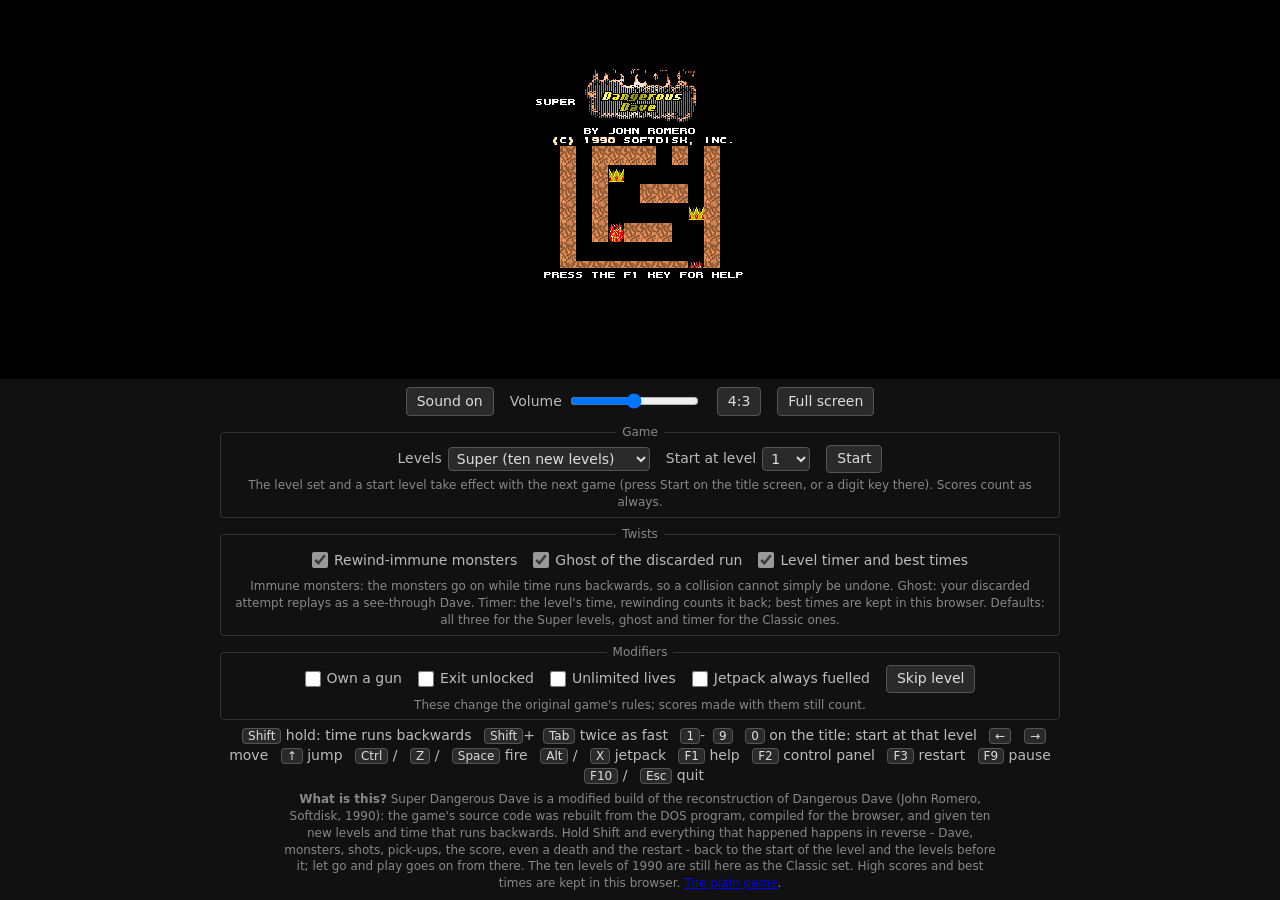
==== super/index.html @ 54e4410f "Add Super Dangerous Dave at /super/; update plain build" ====
<!doctype html>
<html lang="en">
<head>
<meta charset="utf-8">
<meta name="viewport" content="width=device-width, initial-scale=1, viewport-fit=cover">
<title>Super Dangerous Dave</title>
<link rel="stylesheet" href="dave.css">
</head>
<body>

<main id="stage">
  <div id="screen">
    <!-- 320 * 200 pixels, always; dave.css and shell.js scale it -->
    <canvas id="canvas" width="320" height="200" tabindex="0"
            aria-label="Super Dangerous Dave"></canvas>
    <button id="overlay" type="button">Loading ...</button>
  </div>

  <div id="touch" hidden>
    <div class="pad keys">
      <button type="button" data-keys="1">Esc</button>
      <button type="button" data-keys="21">Y</button>
      <button type="button" data-keys="49">N</button>
      <button type="button" data-keys="28">Enter</button>
    </div>
    <div class="pad arrows">
      <button type="button" data-keys="72 75" aria-label="jump left">&#8598;</button>
      <button type="button" data-keys="72" aria-label="up">&#8593;</button>
      <button type="button" data-keys="72 77" aria-label="jump right">&#8599;</button>
      <button type="button" data-keys="75" aria-label="left">&#8592;</button>
      <button type="button" data-keys="80" aria-label="down">&#8595;</button>
      <button type="button" data-keys="77" aria-label="right">&#8594;</button>
    </div>
    <div class="pad buttons">
      <!-- 42 = left Shift: time runs backwards while held; with 15 (Tab) twice as fast -->
      <button type="button" data-keys="42 15" aria-label="rewind fast" title="Rewind, twice as fast">&laquo;&laquo;</button>
      <button type="button" data-keys="42" aria-label="rewind" title="Hold: time runs backwards">&laquo;</button>
      <button type="button" data-keys="56">Jet</button>
      <button type="button" data-keys="29">Fire</button>
    </div>
  </div>
</main>

<footer>
  <div id="controls">
    <button id="mute" type="button" aria-pressed="false">Sound on</button>
    <label>Volume <input id="volume" type="range" min="0" max="100" step="5" value="50"></label>
    <button id="aspect" type="button" aria-pressed="true" title="320 * 200 as a 4:3 monitor showed it, or with square pixels">4:3</button>
    <button id="fullscreen" type="button">Full screen</button>
  </div>
  <fieldset id="game">
    <legend>Game</legend>
    <label>Levels
      <select id="levelset" title="Which ten levels: the new ones, or the ten of 1990">
        <option value="super">Super (ten new levels)</option>
        <option value="classic">Classic (the 1990 levels)</option>
      </select>
    </label>
    <label>Start at level
      <select id="startlevel" title="On the title screen: start a game at this level (also the keys 1-9 and 0)">
        <option>1</option><option>2</option><option>3</option><option>4</option><option>5</option>
        <option>6</option><option>7</option><option>8</option><option>9</option><option>10</option>
      </select>
    </label>
    <button id="start" type="button" title="Press the level's digit key on the title screen">Start</button>
    <small>The level set and a start level take effect with the next game (press Start on the title screen, or a digit key there). Scores count as always.</small>
  </fieldset>
  <fieldset id="twists">
    <legend>Twists</legend>
    <label title="Monsters and their shots keep moving forwards while you rewind: you must rewind far enough to get out of their way. They wear a pulsing aura, and keep their colours while the picture is sepia."><input type="checkbox" data-twist="immune"> Rewind-immune monsters</label>
    <label title="After a rewind, the Dave of the time line you discarded replays as a translucent ghost, for as long as it lasted. Visual only."><input type="checkbox" data-twist="ghost"> Ghost of the discarded run</label>
    <label title="Frames since the level started, as m:ss.ff in the bottom left corner; rewinding counts it back. The best time of each level is kept in this browser and shown after the door."><input type="checkbox" data-twist="timer"> Level timer and best times</label>
    <small>Immune monsters: the monsters go on while time runs backwards, so a collision cannot simply be undone.
    Ghost: your discarded attempt replays as a see-through Dave.
    Timer: the level's time, rewinding counts it back; best times are kept in this browser.
    Defaults: all three for the Super levels, ghost and timer for the Classic ones.</small>
  </fieldset>
  <fieldset id="modifiers">
    <legend>Modifiers</legend>
    <label><input type="checkbox" data-cheat="1" data-name="gun"> Own a gun</label>
    <label><input type="checkbox" data-cheat="2" data-name="exit"> Exit unlocked</label>
    <label><input type="checkbox" data-cheat="4" data-name="lives"> Unlimited lives</label>
    <label><input type="checkbox" data-cheat="8" data-name="jetpack"> Jetpack always fuelled</label>
    <button id="skip" type="button" title="End the level as the door does">Skip level</button>
    <small>These change the original game's rules; scores made with them still count.</small>
  </fieldset>
  <p id="legend">
    <kbd>Shift</kbd> hold: time runs backwards
    <kbd>Shift</kbd>+<kbd>Tab</kbd> twice as fast
    <kbd>1</kbd>-<kbd>9</kbd> <kbd>0</kbd> on the title: start at that level
    <kbd>&larr;</kbd> <kbd>&rarr;</kbd> move
    <kbd>&uarr;</kbd> jump
    <kbd>Ctrl</kbd> / <kbd>Z</kbd> / <kbd>Space</kbd> fire
    <kbd>Alt</kbd> / <kbd>X</kbd> jetpack
    <kbd>F1</kbd> help
    <kbd>F2</kbd> control panel
    <kbd>F3</kbd> restart
    <kbd>F9</kbd> pause
    <kbd>F10</kbd> / <kbd>Esc</kbd> quit
  </p>
  <p id="note">
    <strong>What is this?</strong> Super Dangerous Dave is a modified build
    of the reconstruction of Dangerous Dave (John Romero, Softdisk, 1990):
    the game's source code was rebuilt from the DOS program, compiled for
    the browser, and given ten new levels and time that runs backwards.
    Hold Shift and everything that happened happens in reverse - Dave,
    monsters, shots, pick-ups, the score, even a death and the restart -
    back to the start of the level and the levels before it; let go and
    play goes on from there. The ten levels of 1990 are still here as the
    Classic set. High scores and best times are kept in this browser.
    <a href="../">The plain game</a>.
  </p>
</footer>

<script src="shell.js"></script>
<script src="super.js"></script>
<script async src="dave.js"></script>
</body>
</html>
---- super/dave.css ----
/* the page of the browser build; see shell.js for the sizes */

* { box-sizing: border-box; }

html, body {
	height: 100%;
	margin: 0;
}

body {
	display: flex;
	flex-direction: column;
	height: 100dvh;
	background: #111;
	color: #bbb;
	font: 14px/1.4 system-ui, sans-serif;
}

/* the game: everything the footer leaves */
#stage {
	flex: 1 1 auto;
	min-height: 0;
	display: flex;
	flex-direction: column;
	align-items: center;
	justify-content: center;
	background: #000;
	position: relative;
	overflow: hidden;
}

#screen {
	position: relative;
	line-height: 0;
}

/*
** The canvas always has 320 * 200 pixels.  shell.js gives it a size in
** CSS pixels (4:3, so the pixels become 1.2 times as tall as wide, like
** on the monitors the game was made for) and the browser enlarges it
** without smoothing.
*/
#canvas {
	display: block;
	width: 320px;
	height: 240px;
	background: #000;
	outline: none;
	image-rendering: -moz-crisp-edges;
	image-rendering: crisp-edges;
	image-rendering: pixelated;
}

#overlay {
	position: absolute;
	inset: 0;
	width: 100%;
	display: flex;
	align-items: center;
	justify-content: center;
	padding: 1em;
	border: 0;
	background: rgba(0, 0, 0, 0.6);
	color: #fff;
	font: inherit;
	font-size: 18px;
	line-height: 1.4;
	cursor: pointer;
}

#overlay[hidden] { display: none; }

footer {
	flex: 0 0 auto;
	padding: 8px 12px;
	text-align: center;
}

footer p {
	margin: 6px auto 0;
	max-width: 60em;
}

#controls {
	display: flex;
	flex-wrap: wrap;
	gap: 8px 16px;
	align-items: center;
	justify-content: center;
}

#controls label {
	display: inline-flex;
	align-items: center;
	gap: 6px;
}

/* the modifiers of the game's rules: a row of checkboxes that wraps
   (the page of Super Dangerous Dave has two more such rows) */
#modifiers, #game, #twists {
	display: flex;
	flex-wrap: wrap;
	gap: 4px 16px;
	align-items: center;
	justify-content: center;
	max-width: 60em;
	margin: 8px auto 0;
	padding: 4px 10px 6px;
	border: 1px solid #333;
	border-radius: 4px;
}

#modifiers legend, #game legend, #twists legend {
	padding: 0 6px;
	font-size: 12px;
	color: #888;
}

#modifiers label, #game label, #twists label {
	display: inline-flex;
	align-items: center;
	gap: 6px;
	min-height: 28px;	/* a finger finds it */
	cursor: pointer;
	white-space: nowrap;
}

#modifiers input, #game input, #twists input {
	width: 16px;
	height: 16px;
	margin: 0;
	accent-color: #999;
}

#modifiers button, #game button, #twists button {
	padding: 2px 10px;
	min-height: 28px;
}

#modifiers small, #game small, #twists small {
	flex-basis: 100%;
	font-size: 12px;
	color: #888;
}

button, kbd {
	font: inherit;
	color: #ddd;
	background: #2a2a2a;
	border: 1px solid #555;
	border-radius: 4px;
}

button {
	padding: 4px 10px;
	cursor: pointer;
}

button:hover { background: #3a3a3a; }

#controls button[aria-pressed="false"] { color: #999; }

kbd {
	padding: 0 5px;
	margin-left: 8px;
	font-size: 12px;
}

#game select {
	font: inherit;
	color: #ddd;
	background: #2a2a2a;
	border: 1px solid #555;
	border-radius: 4px;
	padding: 2px 4px;
}

#note {
	font-size: 12px;
	color: #888;
}

/* buttons for screens without keys: a row of keys, under it the arrows
   on the left and the two buttons on the right */
#touch {
	display: grid;
	grid-template-columns: auto 1fr auto;
	grid-template-areas: "keys keys keys" "arrows . buttons";
	gap: 10px 8px;
	align-items: end;
	width: 100%;
	max-width: 560px;
	padding: 8px;
	touch-action: none;
	user-select: none;
	-webkit-user-select: none;
}

#touch[hidden] { display: none; }

#touch .pad {
	display: grid;
	gap: 6px;
}

#touch .keys {
	grid-area: keys;
	grid-template-columns: repeat(4, auto);
	justify-content: center;
}

#touch .arrows {
	grid-area: arrows;
	grid-template-columns: repeat(3, 48px);
}

#touch .buttons {
	grid-area: buttons;
	grid-template-columns: repeat(2, 60px);
}

/* the page of Super Dangerous Dave has two more: the rewind buttons */
#touch .buttons:has(button:nth-child(4)) {
	grid-template-columns: repeat(4, 52px);
}

#touch button {
	height: 48px;
	padding: 0 8px;
	font-size: 18px;
	touch-action: none;
}

#touch .keys button {
	height: 34px;
	min-width: 48px;
	font-size: 13px;
}

#touch button.down { background: #666; }

body.touch #legend { display: none; }

/* full screen: only the game */
#stage:fullscreen { width: 100vw; height: 100vh; }

/* a short window: only the game and its controls (the modifiers are
   still in the address, ?cheat=) */
@media (max-height: 520px) {
	#note, #legend, #modifiers, #game, #twists { display: none; }
}
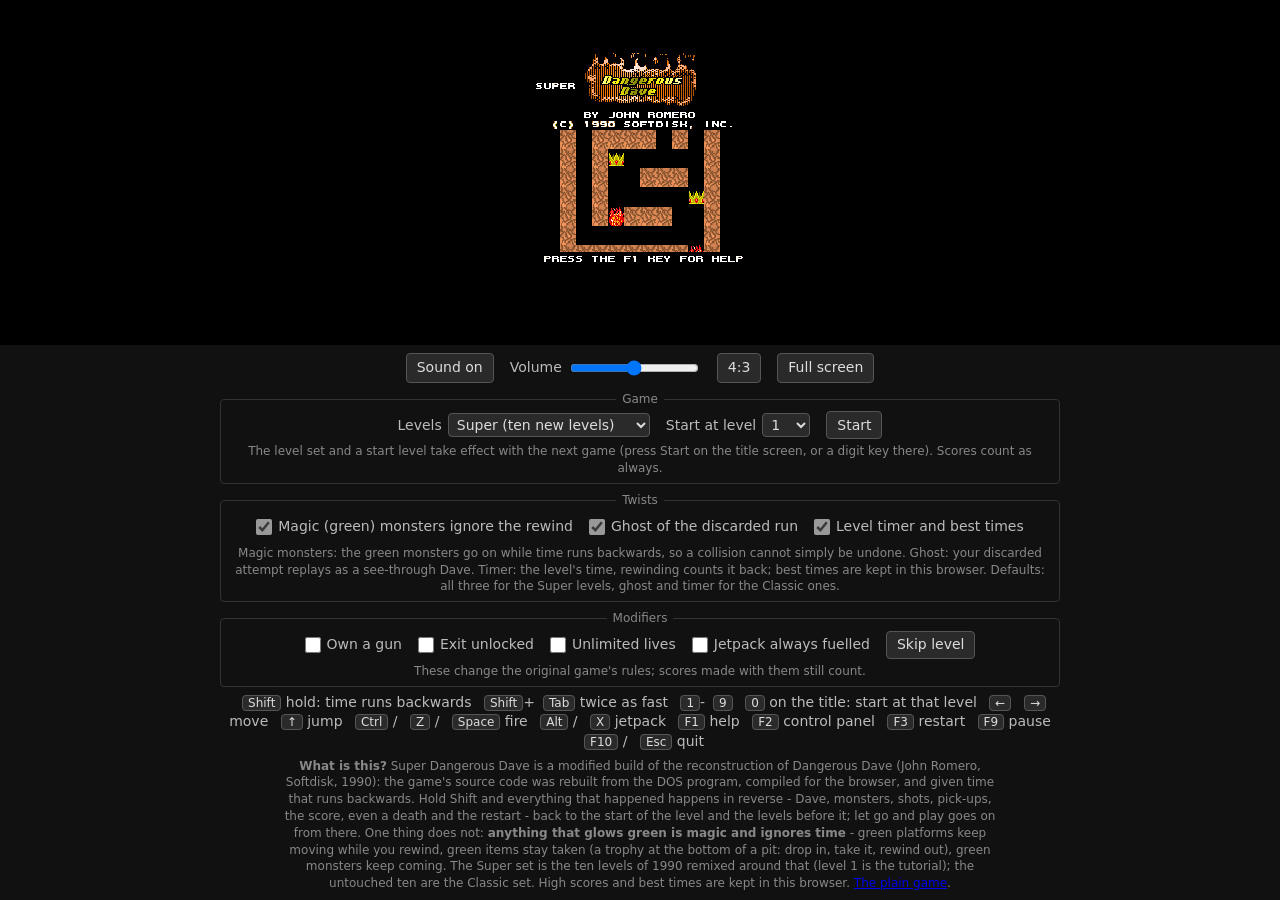
==== commit 2afe0475: "Update: Super Dangerous Dave remix (platforms, magic entities, tutorial)" ====
--- a/super/index.html
+++ b/super/index.html
@@ -67,10 +67,10 @@
   </fieldset>
   <fieldset id="twists">
     <legend>Twists</legend>
-    <label title="Monsters and their shots keep moving forwards while you rewind: you must rewind far enough to get out of their way. They wear a pulsing aura, and keep their colours while the picture is sepia."><input type="checkbox" data-twist="immune"> Rewind-immune monsters</label>
+    <label title="The monsters the level marks magic (green) and their shots keep moving forwards while you rewind: you must rewind far enough to get out of their way. They keep their colours while the picture is sepia. Off: no monster is magic."><input type="checkbox" data-twist="immune"> Magic (green) monsters ignore the rewind</label>
     <label title="After a rewind, the Dave of the time line you discarded replays as a translucent ghost, for as long as it lasted. Visual only."><input type="checkbox" data-twist="ghost"> Ghost of the discarded run</label>
     <label title="Frames since the level started, as m:ss.ff in the bottom left corner; rewinding counts it back. The best time of each level is kept in this browser and shown after the door."><input type="checkbox" data-twist="timer"> Level timer and best times</label>
-    <small>Immune monsters: the monsters go on while time runs backwards, so a collision cannot simply be undone.
+    <small>Magic monsters: the green monsters go on while time runs backwards, so a collision cannot simply be undone.
     Ghost: your discarded attempt replays as a see-through Dave.
     Timer: the level's time, rewinding counts it back; best times are kept in this browser.
     Defaults: all three for the Super levels, ghost and timer for the Classic ones.</small>
@@ -102,12 +102,17 @@
     <strong>What is this?</strong> Super Dangerous Dave is a modified build
     of the reconstruction of Dangerous Dave (John Romero, Softdisk, 1990):
     the game's source code was rebuilt from the DOS program, compiled for
-    the browser, and given ten new levels and time that runs backwards.
+    the browser, and given time that runs backwards.
     Hold Shift and everything that happened happens in reverse - Dave,
     monsters, shots, pick-ups, the score, even a death and the restart -
     back to the start of the level and the levels before it; let go and
-    play goes on from there. The ten levels of 1990 are still here as the
-    Classic set. High scores and best times are kept in this browser.
+    play goes on from there. One thing does not: <strong>anything that
+    glows green is magic and ignores time</strong> - green platforms keep
+    moving while you rewind, green items stay taken (a trophy at the
+    bottom of a pit: drop in, take it, rewind out), green monsters keep
+    coming. The Super set is the ten levels of 1990 remixed around that
+    (level 1 is the tutorial); the untouched ten are the Classic set. High
+    scores and best times are kept in this browser.
     <a href="../">The plain game</a>.
   </p>
 </footer>
